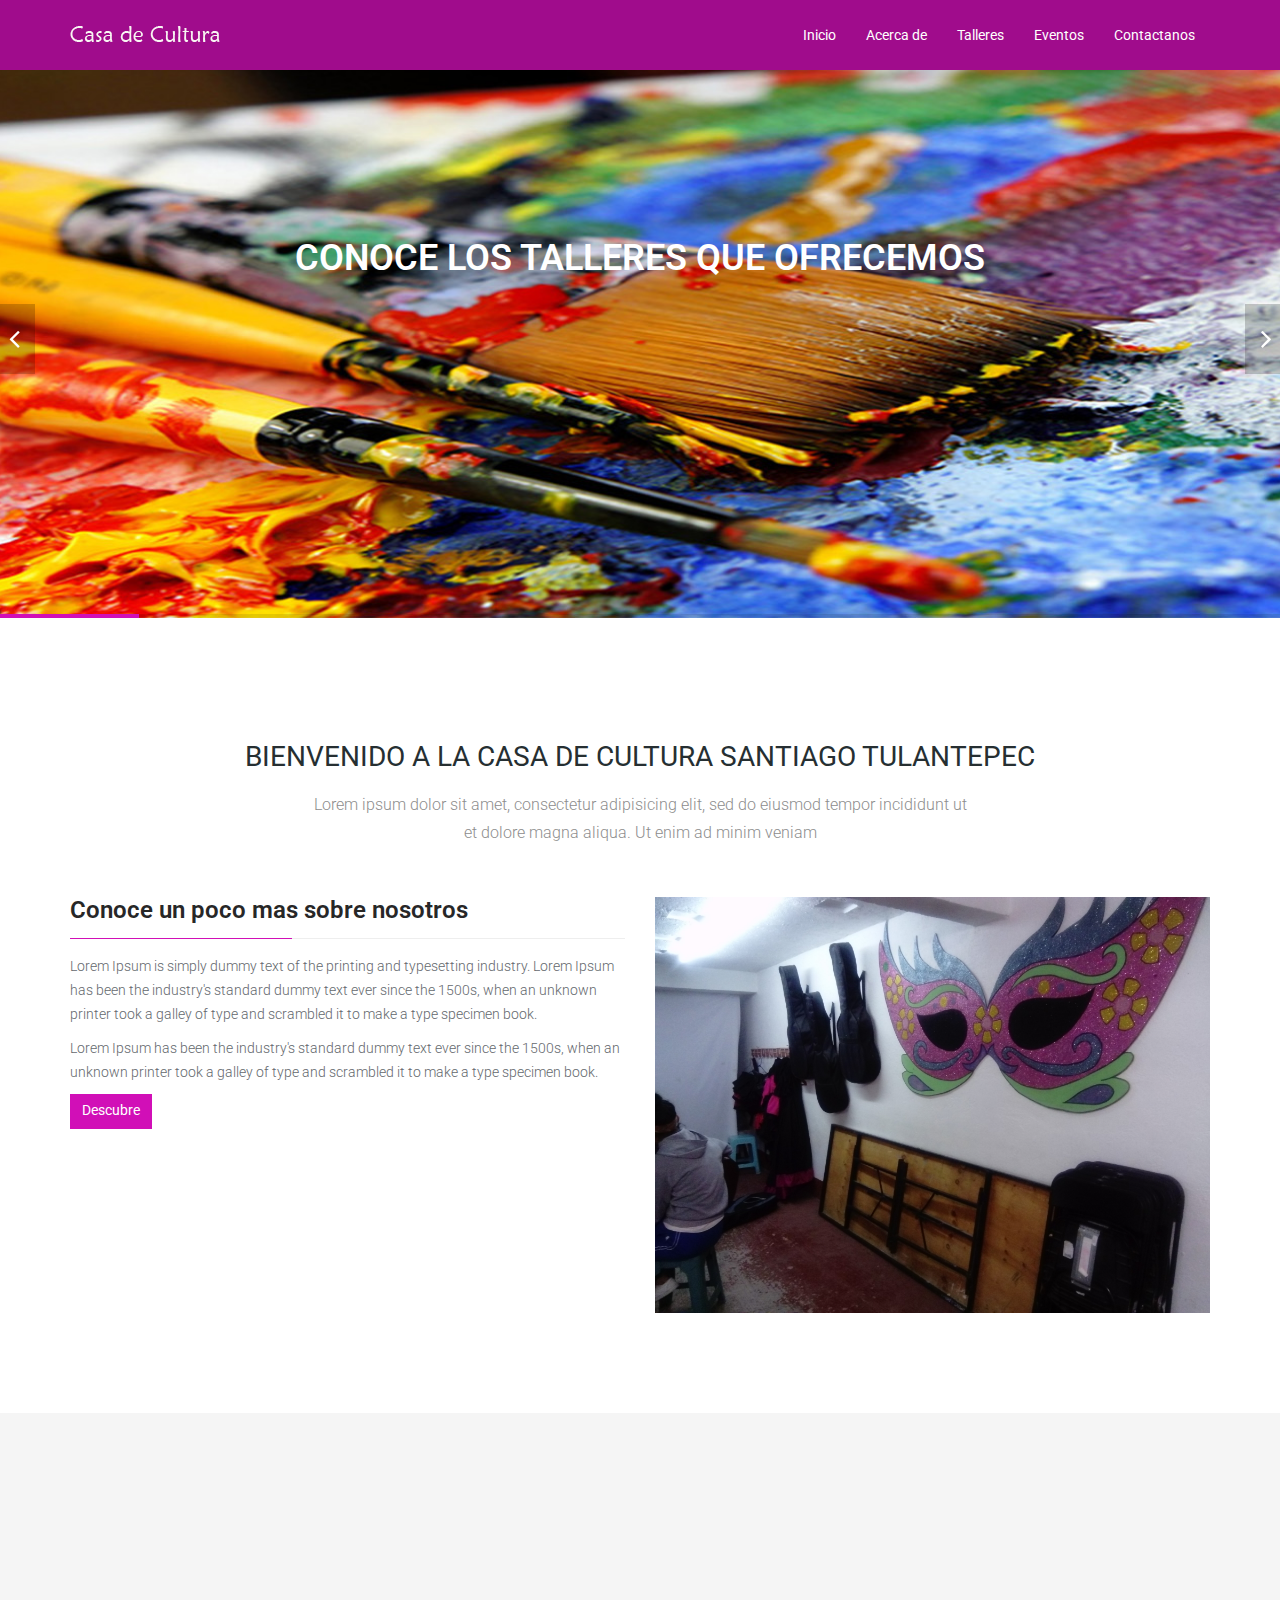
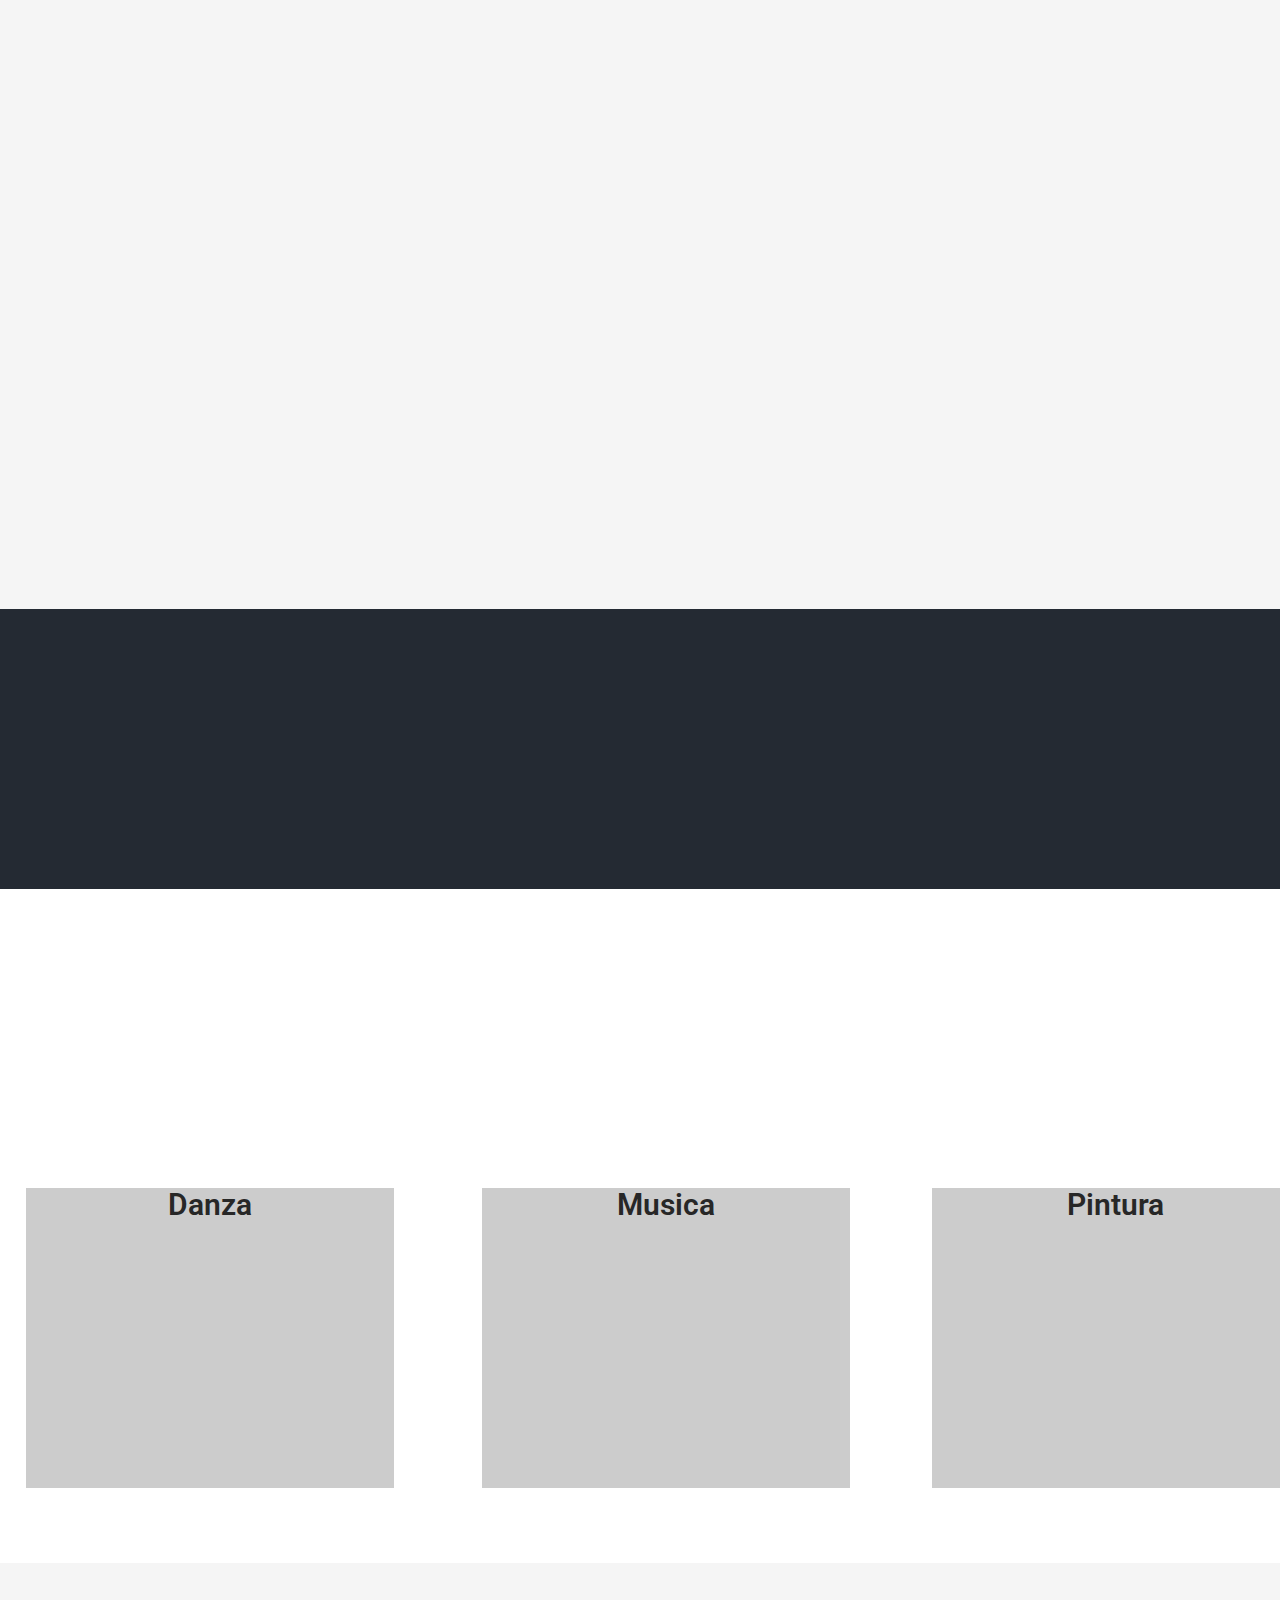
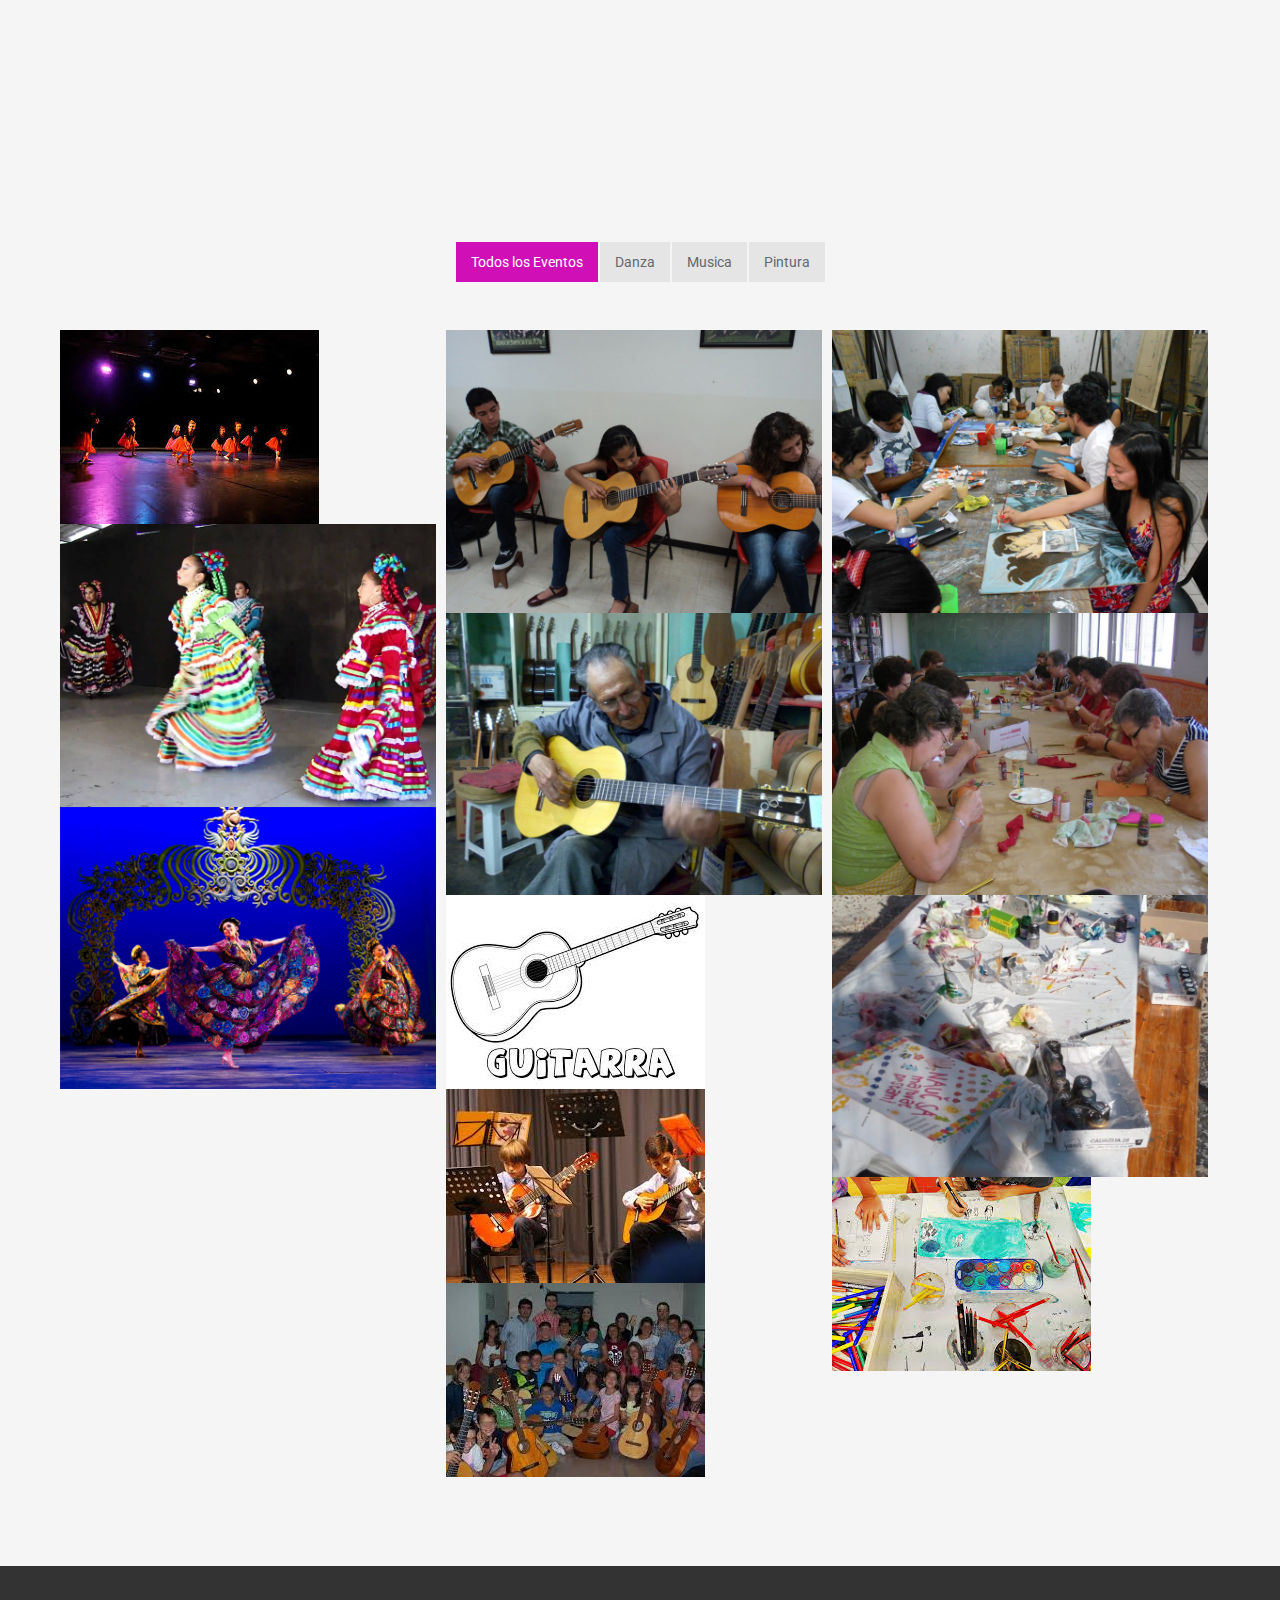
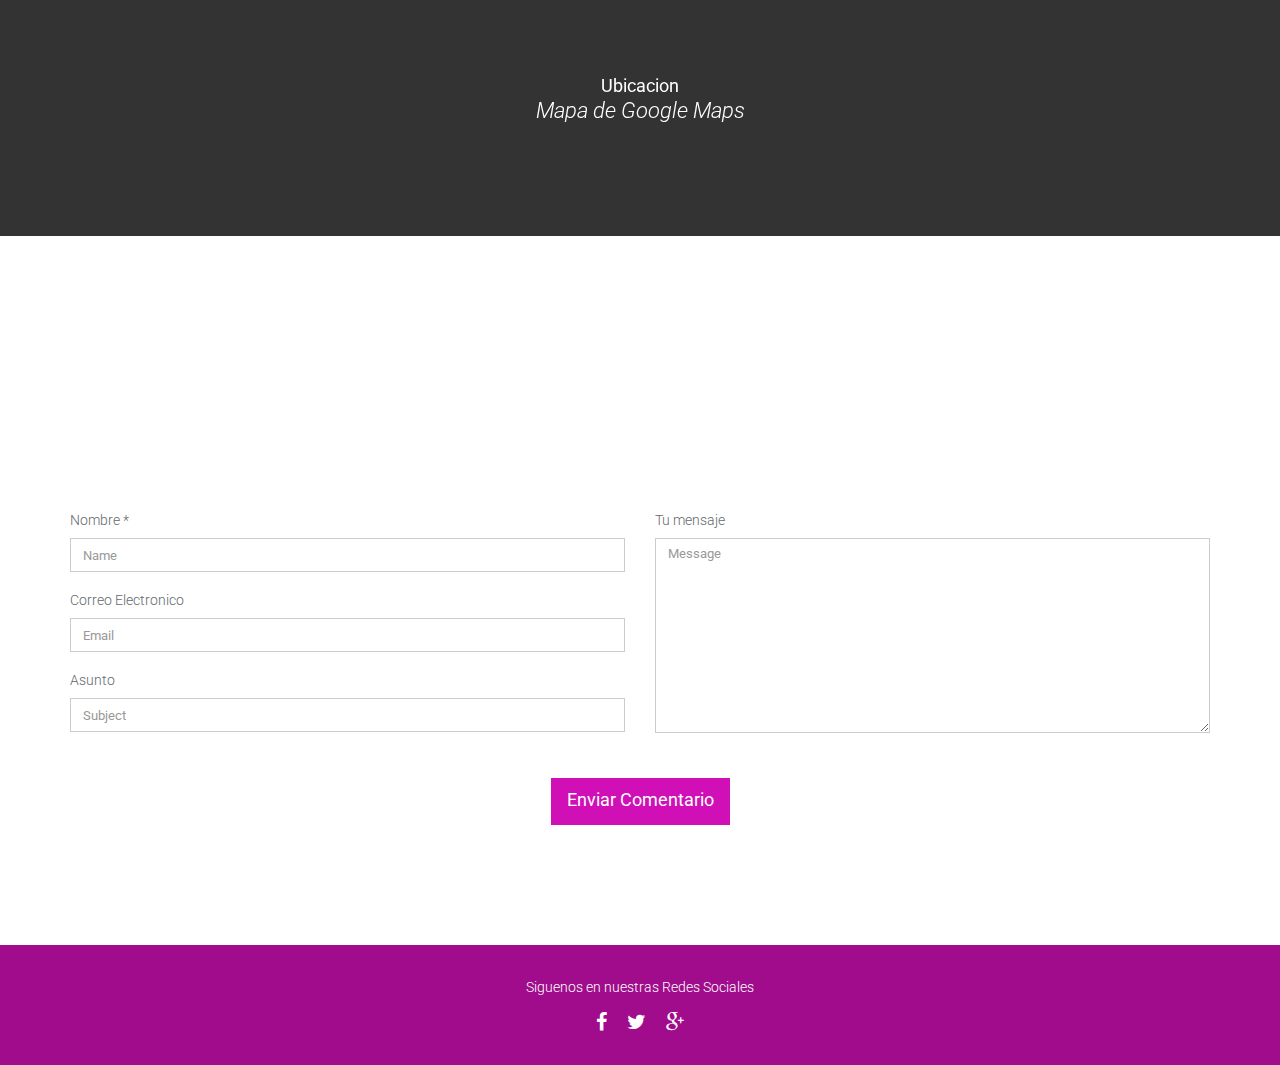
==== index.html @ a871e51c "Avance de pagina web" ====
<!DOCTYPE html>
<html lang="es">
<head>
    <meta charset="utf-8">
    <meta name="viewport" content="width=device-width, initial-scale=1.0">
    <meta name="description" content="">
    <meta name="author" content="">
    <title>Casa de Cultura</title>
</head><!--/head-->

<body id="home" class="homepage">


    <header id="top-header" class="navbar-inverse navbar-fixed-top">
            <div class="container">
                <div class="navbar-header">
                    <!-- responsive nav button -->
                    <button type="button" class="navbar-toggle" data-toggle="collapse" data-target=".navbar-collapse">
                        <span class="sr-only">Casa de Cultura</span>
                        <span class="icon-bar"></span>
                        <span class="icon-bar"></span>
                        <span class="icon-bar"></span>
                    </button>
                    <!-- /responsive nav button -->
                    
                    <!-- logo -->
                    <div class="navbar-brand">
                        <a class="smooth-scroll" data-section="#home" href="#home" >
                            <img src="images/logo.png" alt="">
                        </a>
                    </div>
                    <!-- /logo -->
                </div>

                <!-- main nav -->
                <nav class="collapse navbar-collapse navbar-right" role="navigation">
                    <div class="main-menu">
                        <ul id="nav" class="nav navbar-nav">
                            <li class="scroll"><a href="#home" data-section="#home">Inicio</a></li>
                            <li class="scroll"><a href="#about" data-section="#about">Acerca de</a></li>
                            <li class="scroll"><a href="#services" data-section="#services">Talleres</a></li>
                            <li class="scroll"><a href="#portfolio" data-section="#portfolio">Eventos</a></li>
                            <li class="scroll"><a href="#contact-area" data-section="#contact-area">Contactanos</a></li>   
                        </ul>
                    </div>
                </nav>
                <!-- /main nav -->
                
            </div>
        </header>

    <section id="main-slider">
        <div class="owl-carousel">
            <div class="item" style="background-image: url(images/slider/bg1.jpg);">
                <div class="slider-inner">
                    <div class="container">
                        <div class="row">
                            <div class="col-md-12">
                                <div class="carousel-content text-center">
                                    <h2>Conoce los Talleres que Ofrecemos</h2>
                                </div>
                            </div>
                        </div>
                    </div>
                </div>
            </div><!--/.item-->
            <div class="item" style="background-image: url(images/slider/bg2.jpg);">
                <div class="slider-inner">
                    <div class="container">
                        <div class="row">
                            <div class="col-md-12">
                                <div class="carousel-content text-center">

                                    <h2>Animate a ser parte de Nosotros</h2>
                                    <p>Aqui encontratas mucha infromacion acerca de nosotros</p>

                                </div>
                            </div>
                        </div>
                    </div>
                </div>
            </div><!--/.item-->
            <div class="item" style="background-image: url(images/slider/bg3.jpg);">
                <div class="slider-inner">
                    <div class="container">
                        <div class="row">
                            <div class="col-md-12">
                                <div class="carousel-content text-center">
                                    <h2>Ponte en Contacto con Nosotros para conocer mas</h2>
                                </div>
                            </div>
                        </div>
                    </div>
                </div>
            </div><!--/.item-->
            
        </div><!--/.owl-carousel-->
    </section><!--/#main-slider-->

    <section id="about">
        <div class="container">

            <div class="section-header">
                <h2 class="section-title text-center wow fadeInDown">Bienvenido a la Casa de Cultura Santiago Tulantepec</h2>
                <p class="text-center wow fadeInDown">Lorem ipsum dolor sit amet, consectetur adipisicing elit, sed do eiusmod tempor incididunt ut <br> et dolore magna aliqua. Ut enim ad minim veniam</p>
            </div>

            <div class="row">
                

                <div class="col-sm-6 wow fadeInRight">
                    <h3 class="column-title">Conoce un poco mas sobre nosotros</h3>
                    <p>Lorem Ipsum is simply dummy text of the printing and typesetting industry. Lorem Ipsum has been the industry's standard dummy text ever since the 1500s, when an unknown printer took a galley of type and scrambled it to make a type specimen book.</p>

                    <p>Lorem Ipsum has been the industry's standard dummy text ever since the 1500s, when an unknown printer took a galley of type and scrambled it to make a type specimen book.</p>

                    <a class="btn btn-primary" href="#">Descubre</a>

                </div>
                <div class="col-sm-6 wow fadeInLeft">
                    <img class="img-responsive" src="images/DSC_0016.JPG" alt="">
                </div>
            </div>
        </div>
    </section><!--/#about-->



    <section id="features">
        <div class="container">
            <div class="section-header">
                <h2 class="section-title text-center wow fadeInDown">Nuestros Obetivos</h2>
                <p class="text-center wow fadeInDown">Lorem ipsum dolor sit amet, consectetur adipisicing elit, sed do eiusmod tempor incididunt ut <br> et dolore magna aliqua. Ut enim ad minim veniam</p>
            </div>
            <div class="row">
                <div class="col-sm-6 wow fadeInLeft">
                    <img class="img-responsive" src="images/DSC_0014.JPG" alt="">
                </div>
                <div class="col-sm-6">
                    <div class="media service-box wow fadeInRight">

                        <div class="media-body">
                            <h4 class="media-heading">Objetivo 1</h4>
                            <p>Backed by some of the biggest names in the industry, Firefox OS is an open platform that fosters greater</p>
                        </div>
                    </div>

                    <div class="media service-box wow fadeInRight">
                        <div class="media-body">
                            <h4 class="media-heading">Objetivo 2</h4>
                            <p>Backed by some of the biggest names in the industry, Firefox OS is an open platform that fosters greater</p>
                        </div>
                    </div>

                    <div class="media service-box wow fadeInRight">
                        <div class="media-body">
                            <h4 class="media-heading">Objetivo 3</h4>
                            <p>Backed by some of the biggest names in the industry, Firefox OS is an open platform that fosters greater</p>
                        </div>
                    </div>
                </div>
            </div>
        </div>
    </section>

    <section id="cta2">
        <div class="container">
            <div class="text-center">
                <h2 class="wow fadeInUp">Consulta nuestros Horarios</h2>
                <p class="wow fadeInUp"><a class="btn btn-primary btn-lg" href="#">Ver Horarios</a></p>
            </div>
        </div>
    </section>

    <section id="services" >
        <div class="container" >

            <div class="section-header">
                <h2 class="section-title text-center wow fadeInDown">Talleres</h2>
                <p class="text-center wow fadeInDown">Lorem ipsum dolor sit amet, consectetur adipisicing elit, sed do eiusmod tempor incididunt ut <br> et dolore magna aliqua. Ut enim ad minim veniam</p>
            </div>
        </div><!--/.container-->

        <div class="taller">
            <div class="danza">
                <h2>Danza</h2>
            </div>
            <div class="musica">
                <h2>Musica</h2>
            </div>
            <div class="pintura">
                <h2>Pintura</h2>
            </div>     
        </div>

    </section><!--/#services-->

    <section id="portfolio">
        <div class="container">
            <div class="section-header">
                <h2 class="section-title text-center wow fadeInDown">Nuestros Eventos</h2>
                <p class="text-center wow fadeInDown">Lorem ipsum dolor sit amet, consectetur adipisicing elit, sed do eiusmod tempor incididunt ut <br> et dolore magna aliqua. Ut enim ad minim veniam</p>
            </div>

            <div class="text-center">
                <ul class="portfolio-filter">
                    <li><a class="active" href="#" data-filter="*">Todos los Eventos</a></li>
                    <li><a href="#" data-filter=".animation">Danza</a></li>
                    <li><a href="#" data-filter=".Business">Musica</a></li>
                    <li><a href="#" data-filter=".art">Pintura</a></li>
                </ul><!--/#portfolio-filter-->
            </div>

            <div class="portfolio-items">
                <div class="portfolio-item animation">
                    <div class="portfolio-item-inner">
                        <img class="img-responsive" src="images/portfolio/danza 1.jpg" alt="">
                        <img class="img-responsive" src="images/portfolio/danza 2.png" alt="">
                        <img class="img-responsive" src="images/portfolio/danza 3.png" alt="">
                        <img class="img-responsive" src="images/portfolio/danza 4.png" alt="">
                        <img class="img-responsive" src="images/portfolio/danza 5.png" alt="">
                    </div>
                </div><!--/.portfolio-item-->


                <div class="portfolio-item Business">
                    <div class="portfolio-item-inner">
                        <img class="img-responsive" src="images/portfolio/guitarra 1.jpg" alt="">
                        <img class="img-responsive" src="images/portfolio/guitarra 2.jpg" alt="">
                        <img class="img-responsive" src="images/portfolio/guitarra 3.jpg" alt="">
                        <img class="img-responsive" src="images/portfolio/guitarra 4.jpg" alt="">
                        <img class="img-responsive" src="images/portfolio/guitarra 5.jpg" alt="">
                    </div>
                </div><!--/.portfolio-item-->

                <div class="portfolio-item art">
                    <div class="portfolio-item-inner">
                        <img class="img-responsive" src="images/portfolio/pintura 1.jpg" alt="">
                        <img class="img-responsive" src="images/portfolio/pintura 2.jpg" alt="">
                        <img class="img-responsive" src="images/portfolio/pintura 3.jpg" alt="">
                        <img class="img-responsive" src="images/portfolio/pintura 4.jpg" alt="">
                        <img class="img-responsive" src="images/portfolio/pintura 5.jpg" alt="">
                    </div>
                </div><!--/.portfolio-item-->

            </div>
        </div><!--/.container-->
    </section><!--/#portfolio-->


    <section id="testimonial">
        <div class="container">
            <div class="row">
                <div class="col-sm-8 col-sm-offset-2">

                <div id="carousel-testimonial" class="carousel slide text-center" data-ride="carousel">
                        <!-- Wrapper for slides -->
                        <div class="carousel-inner" role="listbox">
                            <div class="item active">
                                <h4>Ubicacion</h4>
                                <p>Mapa de Google Maps</p>
                            </div>
                        </div>
                    </div>
                </div>
            </div>
        </div>
    </section><!--/#testimonial-->





    <section id="contact-area">
        <div class="container">
            <div class="row">
                <div class="section-header">
                    <h2 class="section-title text-center wow fadeInDown animated" style="visibility: visible;">Contactanos</h2>
                    <p class="text-center wow fadeInDown animated" style="visibility: visible;">Mandanos Tu comentario y nosotros nos pondremos en contacto contigo</p>
                </div>
                <form id="main-contact-form" name="contact-form" method="post">
                    <div class="col-lg-6 animated animate-from-left" style="opacity: 1; left: 0px;">

                        <div class="form-group">
                                <label for="name">Nombre <spam>*</spam></label>
                                <input id="name" type="text" name="name" class="form-control" placeholder="Name" required>
                            </div>
                        <div class="form-group">
                                <label for="email">Correo Electronico</label>
                                <input type="email" id="email" name="email" class="form-control" placeholder="Email" required>
                            </div>
                        <div class="form-group">
                            <label for="subject">Asunto</label>
                            <input type="text" id="subject" name="subject" class="form-control" placeholder="Subject" required>
                        </div>

                    </div>
                    <div class="col-lg-6 animated animate-from-right" style="opacity: 1; right: 0px;">
                        <div class="form-group">
                            <label for="message">Tu mensaje</label>
                            <textarea name="message" id="message" class="form-control" rows="8" placeholder="Message" required></textarea>
                        </div>
                    </div>
                    <div class="clearfix"></div>
                    <div class="text-center">

                          <button type="submit" class="btn btn-primary btn-lg btn-send-msg">Enviar Comentario</button>

                    </div>

                </form>

            </div>
        </div>
                
    </section><!--/#bottom-->

    <footer id="footer" style="background-color:rgb(160, 12, 140)">
        <div class="container">
            <div class="row">
                <div class="col-sm-12">
                    <p class="text-center">
                        Siguenos en nuestras Redes Sociales
                    </p>
                    
                    <ul class="social-icons text-center">
                        <li><a href="#"><i class="fa fa-facebook"></i></a></li>
                        <li><a href="#"><i class="fa fa-twitter"></i></a></li>
                        <li><a href="#"><i class="fa fa-google-plus"></i></a></li>
                    </ul>
                </div>
            </div>
        </div>
    </footer><!--/#footer-->

    <script src="js/jquery.js"></script>
    <script src="js/owl.carousel.min.js"></script>
    <script src="js/mousescroll.js"></script>
    <script src="js/jquery.prettyPhoto.js"></script>
    <script src="js/jquery.isotope.min.js"></script>
    <script src="js/jquery.inview.min.js"></script>
    <script src="js/wow.min.js"></script>
    <script src="js/main.js"></script>

        <!-- core CSS -->
        <link rel="stylesheet" href="css/estilos.css">
        <link href="css/bootstrap.min.css" rel="stylesheet">
        <link href="css/font-awesome.min.css" rel="stylesheet">
        <link href="css/animate.min.css" rel="stylesheet">
        <link href="css/owl.carousel.css" rel="stylesheet">
        <link href="css/owl.transitions.css" rel="stylesheet">
        <link href="css/prettyPhoto.css" rel="stylesheet">
        <link href="css/main.css" rel="stylesheet">
        <link href="css/responsive.css" rel="stylesheet">
</body>
</html>
---- css/estilos.css ----
.taller{
    background:white;
    width: 96%;
    height: 300px;
    margin: auto;
    margin-top: 10px; 
}
.danza{
    background:#CCCCCC; 
    width: 30%;
    height: 100%;
}
.musica{
    background:#CCCCCC; 
    width: 30%;
    height: 100%;
    margin-left:456px;
    margin-top:-320px;
}
.pintura{
    background:#CCCCCC; 
    width: 30%;
    height: 100%;
    margin-left:906px;
    margin-top: -320px;
}
---- css/prettyPhoto.css ----
div.pp_default .pp_top,div.pp_default .pp_top .pp_middle,div.pp_default .pp_top .pp_left,div.pp_default .pp_top .pp_right,div.pp_default .pp_bottom,div.pp_default .pp_bottom .pp_left,div.pp_default .pp_bottom .pp_middle,div.pp_default .pp_bottom .pp_right{height:13px}
div.pp_default .pp_top .pp_left{background:url(../images/prettyPhoto/default/sprite.png) -78px -93px no-repeat}
div.pp_default .pp_top .pp_middle{background:url(../images/prettyPhoto/default/sprite_x.png) top left repeat-x}
div.pp_default .pp_top .pp_right{background:url(../images/prettyPhoto/default/sprite.png) -112px -93px no-repeat}
div.pp_default .pp_content .ppt{color:#f8f8f8}
div.pp_default .pp_content_container .pp_left{background:url(../images/prettyPhoto/default/sprite_y.png) -7px 0 repeat-y;padding-left:13px}
div.pp_default .pp_content_container .pp_right{background:url(../images/prettyPhoto/default/sprite_y.png) top right repeat-y;padding-right:13px}
div.pp_default .pp_next:hover{background:url(../images/prettyPhoto/default/sprite_next.png) center right no-repeat;cursor:pointer}
div.pp_default .pp_previous:hover{background:url(../images/prettyPhoto/default/sprite_prev.png) center left no-repeat;cursor:pointer}
div.pp_default .pp_expand{background:url(../images/prettyPhoto/default/sprite.png) 0 -29px no-repeat;cursor:pointer;width:28px;height:28px}
div.pp_default .pp_expand:hover{background:url(../images/prettyPhoto/default/sprite.png) 0 -56px no-repeat;cursor:pointer}
div.pp_default .pp_contract{background:url(../images/prettyPhoto/default/sprite.png) 0 -84px no-repeat;cursor:pointer;width:28px;height:28px}
div.pp_default .pp_contract:hover{background:url(../images/prettyPhoto/default/sprite.png) 0 -113px no-repeat;cursor:pointer}
div.pp_default .pp_close{width:30px;height:30px;background:url(../images/prettyPhoto/default/sprite.png) 2px 1px no-repeat;cursor:pointer}
div.pp_default .pp_gallery ul li a{background:url(../images/prettyPhoto/default/default_thumb.png) center center #f8f8f8;border:1px solid #aaa}
div.pp_default .pp_social{margin-top:7px}
div.pp_default .pp_gallery a.pp_arrow_previous,div.pp_default .pp_gallery a.pp_arrow_next{position:static;left:auto}
div.pp_default .pp_nav .pp_play,div.pp_default .pp_nav .pp_pause{background:url(../images/prettyPhoto/default/sprite.png) -51px 1px no-repeat;height:30px;width:30px}
div.pp_default .pp_nav .pp_pause{background-position:-51px -29px}
div.pp_default a.pp_arrow_previous,div.pp_default a.pp_arrow_next{background:url(../images/prettyPhoto/default/sprite.png) -31px -3px no-repeat;height:20px;width:20px;margin:4px 0 0}
div.pp_default a.pp_arrow_next{left:52px;background-position:-82px -3px}
div.pp_default .pp_content_container .pp_details{margin-top:5px}
div.pp_default .pp_nav{clear:none;height:30px;width:110px;position:relative}
div.pp_default .pp_nav .currentTextHolder{font-family:Georgia;font-style:italic;color:#999;font-size:11px;left:75px;line-height:25px;position:absolute;top:2px;margin:0;padding:0 0 0 10px}
div.pp_default .pp_close:hover,div.pp_default .pp_nav .pp_play:hover,div.pp_default .pp_nav .pp_pause:hover,div.pp_default .pp_arrow_next:hover,div.pp_default .pp_arrow_previous:hover{opacity:0.7}
div.pp_default .pp_description{font-size:11px;font-weight:700;line-height:14px;margin:5px 50px 5px 0}
div.pp_default .pp_bottom .pp_left{background:url(../images/prettyPhoto/default/sprite.png) -78px -127px no-repeat}
div.pp_default .pp_bottom .pp_middle{background:url(../images/prettyPhoto/default/sprite_x.png) bottom left repeat-x}
div.pp_default .pp_bottom .pp_right{background:url(../images/prettyPhoto/default/sprite.png) -112px -127px no-repeat}
div.pp_default .pp_loaderIcon{background:url(../images/prettyPhoto/default/loader.gif) center center no-repeat}
div.light_rounded .pp_top .pp_left{background:url(../images/prettyPhoto/light_rounded/sprite.png) -88px -53px no-repeat}
div.light_rounded .pp_top .pp_right{background:url(../images/prettyPhoto/light_rounded/sprite.png) -110px -53px no-repeat}
div.light_rounded .pp_next:hover{background:url(../images/prettyPhoto/light_rounded/btnNext.png) center right no-repeat;cursor:pointer}
div.light_rounded .pp_previous:hover{background:url(../images/prettyPhoto/light_rounded/btnPrevious.png) center left no-repeat;cursor:pointer}
div.light_rounded .pp_expand{background:url(../images/prettyPhoto/light_rounded/sprite.png) -31px -26px no-repeat;cursor:pointer}
div.light_rounded .pp_expand:hover{background:url(../images/prettyPhoto/light_rounded/sprite.png) -31px -47px no-repeat;cursor:pointer}
div.light_rounded .pp_contract{background:url(../images/prettyPhoto/light_rounded/sprite.png) 0 -26px no-repeat;cursor:pointer}
div.light_rounded .pp_contract:hover{background:url(../images/prettyPhoto/light_rounded/sprite.png) 0 -47px no-repeat;cursor:pointer}
div.light_rounded .pp_close{width:75px;height:22px;background:url(../images/prettyPhoto/light_rounded/sprite.png) -1px -1px no-repeat;cursor:pointer}
div.light_rounded .pp_nav .pp_play{background:url(../images/prettyPhoto/light_rounded/sprite.png) -1px -100px no-repeat;height:15px;width:14px}
div.light_rounded .pp_nav .pp_pause{background:url(../images/prettyPhoto/light_rounded/sprite.png) -24px -100px no-repeat;height:15px;width:14px}
div.light_rounded .pp_arrow_previous{background:url(../images/prettyPhoto/light_rounded/sprite.png) 0 -71px no-repeat}
div.light_rounded .pp_arrow_next{background:url(../images/prettyPhoto/light_rounded/sprite.png) -22px -71px no-repeat}
div.light_rounded .pp_bottom .pp_left{background:url(../images/prettyPhoto/light_rounded/sprite.png) -88px -80px no-repeat}
div.light_rounded .pp_bottom .pp_right{background:url(../images/prettyPhoto/light_rounded/sprite.png) -110px -80px no-repeat}
div.dark_rounded .pp_top .pp_left{background:url(../images/prettyPhoto/dark_rounded/sprite.png) -88px -53px no-repeat}
div.dark_rounded .pp_top .pp_right{background:url(../images/prettyPhoto/dark_rounded/sprite.png) -110px -53px no-repeat}
div.dark_rounded .pp_content_container .pp_left{background:url(../images/prettyPhoto/dark_rounded/contentPattern.png) top left repeat-y}
div.dark_rounded .pp_content_container .pp_right{background:url(../images/prettyPhoto/dark_rounded/contentPattern.png) top right repeat-y}
div.dark_rounded .pp_next:hover{background:url(../images/prettyPhoto/dark_rounded/btnNext.png) center right no-repeat;cursor:pointer}
div.dark_rounded .pp_previous:hover{background:url(../images/prettyPhoto/dark_rounded/btnPrevious.png) center left no-repeat;cursor:pointer}
div.dark_rounded .pp_expand{background:url(../images/prettyPhoto/dark_rounded/sprite.png) -31px -26px no-repeat;cursor:pointer}
div.dark_rounded .pp_expand:hover{background:url(../images/prettyPhoto/dark_rounded/sprite.png) -31px -47px no-repeat;cursor:pointer}
div.dark_rounded .pp_contract{background:url(../images/prettyPhoto/dark_rounded/sprite.png) 0 -26px no-repeat;cursor:pointer}
div.dark_rounded .pp_contract:hover{background:url(../images/prettyPhoto/dark_rounded/sprite.png) 0 -47px no-repeat;cursor:pointer}
div.dark_rounded .pp_close{width:75px;height:22px;background:url(../images/prettyPhoto/dark_rounded/sprite.png) -1px -1px no-repeat;cursor:pointer}
div.dark_rounded .pp_description{margin-right:85px;color:#fff}
div.dark_rounded .pp_nav .pp_play{background:url(../images/prettyPhoto/dark_rounded/sprite.png) -1px -100px no-repeat;height:15px;width:14px}
div.dark_rounded .pp_nav .pp_pause{background:url(../images/prettyPhoto/dark_rounded/sprite.png) -24px -100px no-repeat;height:15px;width:14px}
div.dark_rounded .pp_arrow_previous{background:url(../images/prettyPhoto/dark_rounded/sprite.png) 0 -71px no-repeat}
div.dark_rounded .pp_arrow_next{background:url(../images/prettyPhoto/dark_rounded/sprite.png) -22px -71px no-repeat}
div.dark_rounded .pp_bottom .pp_left{background:url(../images/prettyPhoto/dark_rounded/sprite.png) -88px -80px no-repeat}
div.dark_rounded .pp_bottom .pp_right{background:url(../images/prettyPhoto/dark_rounded/sprite.png) -110px -80px no-repeat}
div.dark_rounded .pp_loaderIcon{background:url(../images/prettyPhoto/dark_rounded/loader.gif) center center no-repeat}
div.dark_square .pp_left,div.dark_square .pp_middle,div.dark_square .pp_right,div.dark_square .pp_content{background:#000}
div.dark_square .pp_description{color:#fff;margin:0 85px 0 0}
div.dark_square .pp_loaderIcon{background:url(../images/prettyPhoto/dark_square/loader.gif) center center no-repeat}
div.dark_square .pp_expand{background:url(../images/prettyPhoto/dark_square/sprite.png) -31px -26px no-repeat;cursor:pointer}
div.dark_square .pp_expand:hover{background:url(../images/prettyPhoto/dark_square/sprite.png) -31px -47px no-repeat;cursor:pointer}
div.dark_square .pp_contract{background:url(../images/prettyPhoto/dark_square/sprite.png) 0 -26px no-repeat;cursor:pointer}
div.dark_square .pp_contract:hover{background:url(../images/prettyPhoto/dark_square/sprite.png) 0 -47px no-repeat;cursor:pointer}
div.dark_square .pp_close{width:75px;height:22px;background:url(../images/prettyPhoto/dark_square/sprite.png) -1px -1px no-repeat;cursor:pointer}
div.dark_square .pp_nav{clear:none}
div.dark_square .pp_nav .pp_play{background:url(../images/prettyPhoto/dark_square/sprite.png) -1px -100px no-repeat;height:15px;width:14px}
div.dark_square .pp_nav .pp_pause{background:url(../images/prettyPhoto/dark_square/sprite.png) -24px -100px no-repeat;height:15px;width:14px}
div.dark_square .pp_arrow_previous{background:url(../images/prettyPhoto/dark_square/sprite.png) 0 -71px no-repeat}
div.dark_square .pp_arrow_next{background:url(../images/prettyPhoto/dark_square/sprite.png) -22px -71px no-repeat}
div.dark_square .pp_next:hover{background:url(../images/prettyPhoto/dark_square/btnNext.png) center right no-repeat;cursor:pointer}
div.dark_square .pp_previous:hover{background:url(../images/prettyPhoto/dark_square/btnPrevious.png) center left no-repeat;cursor:pointer}
div.light_square .pp_expand{background:url(../images/prettyPhoto/light_square/sprite.png) -31px -26px no-repeat;cursor:pointer}
div.light_square .pp_expand:hover{background:url(../images/prettyPhoto/light_square/sprite.png) -31px -47px no-repeat;cursor:pointer}
div.light_square .pp_contract{background:url(../images/prettyPhoto/light_square/sprite.png) 0 -26px no-repeat;cursor:pointer}
div.light_square .pp_contract:hover{background:url(../images/prettyPhoto/light_square/sprite.png) 0 -47px no-repeat;cursor:pointer}
div.light_square .pp_close{width:75px;height:22px;background:url(../images/prettyPhoto/light_square/sprite.png) -1px -1px no-repeat;cursor:pointer}
div.light_square .pp_nav .pp_play{background:url(../images/prettyPhoto/light_square/sprite.png) -1px -100px no-repeat;height:15px;width:14px}
div.light_square .pp_nav .pp_pause{background:url(../images/prettyPhoto/light_square/sprite.png) -24px -100px no-repeat;height:15px;width:14px}
div.light_square .pp_arrow_previous{background:url(../images/prettyPhoto/light_square/sprite.png) 0 -71px no-repeat}
div.light_square .pp_arrow_next{background:url(../images/prettyPhoto/light_square/sprite.png) -22px -71px no-repeat}
div.light_square .pp_next:hover{background:url(../images/prettyPhoto/light_square/btnNext.png) center right no-repeat;cursor:pointer}
div.light_square .pp_previous:hover{background:url(../images/prettyPhoto/light_square/btnPrevious.png) center left no-repeat;cursor:pointer}
div.facebook .pp_top .pp_left{background:url(../images/prettyPhoto/facebook/sprite.png) -88px -53px no-repeat}
div.facebook .pp_top .pp_middle{background:url(../images/prettyPhoto/facebook/contentPatternTop.png) top left repeat-x}
div.facebook .pp_top .pp_right{background:url(../images/prettyPhoto/facebook/sprite.png) -110px -53px no-repeat}
div.facebook .pp_content_container .pp_left{background:url(../images/prettyPhoto/facebook/contentPatternLeft.png) top left repeat-y}
div.facebook .pp_content_container .pp_right{background:url(../images/prettyPhoto/facebook/contentPatternRight.png) top right repeat-y}
div.facebook .pp_expand{background:url(../images/prettyPhoto/facebook/sprite.png) -31px -26px no-repeat;cursor:pointer}
div.facebook .pp_expand:hover{background:url(../images/prettyPhoto/facebook/sprite.png) -31px -47px no-repeat;cursor:pointer}
div.facebook .pp_contract{background:url(../images/prettyPhoto/facebook/sprite.png) 0 -26px no-repeat;cursor:pointer}
div.facebook .pp_contract:hover{background:url(../images/prettyPhoto/facebook/sprite.png) 0 -47px no-repeat;cursor:pointer}
div.facebook .pp_close{width:22px;height:22px;background:url(../images/prettyPhoto/facebook/sprite.png) -1px -1px no-repeat;cursor:pointer}
div.facebook .pp_description{margin:0 37px 0 0}
div.facebook .pp_loaderIcon{background:url(../images/prettyPhoto/facebook/loader.gif) center center no-repeat}
div.facebook .pp_arrow_previous{background:url(../images/prettyPhoto/facebook/sprite.png) 0 -71px no-repeat;height:22px;margin-top:0;width:22px}
div.facebook .pp_arrow_previous.disabled{background-position:0 -96px;cursor:default}
div.facebook .pp_arrow_next{background:url(../images/prettyPhoto/facebook/sprite.png) -32px -71px no-repeat;height:22px;margin-top:0;width:22px}
div.facebook .pp_arrow_next.disabled{background-position:-32px -96px;cursor:default}
div.facebook .pp_nav{margin-top:0}
div.facebook .pp_nav p{font-size:15px;padding:0 3px 0 4px}
div.facebook .pp_nav .pp_play{background:url(../images/prettyPhoto/facebook/sprite.png) -1px -123px no-repeat;height:22px;width:22px}
div.facebook .pp_nav .pp_pause{background:url(../images/prettyPhoto/facebook/sprite.png) -32px -123px no-repeat;height:22px;width:22px}
div.facebook .pp_next:hover{background:url(../images/prettyPhoto/facebook/btnNext.png) center right no-repeat;cursor:pointer}
div.facebook .pp_previous:hover{background:url(../images/prettyPhoto/facebook/btnPrevious.png) center left no-repeat;cursor:pointer}
div.facebook .pp_bottom .pp_left{background:url(../images/prettyPhoto/facebook/sprite.png) -88px -80px no-repeat}
div.facebook .pp_bottom .pp_middle{background:url(../images/prettyPhoto/facebook/contentPatternBottom.png) top left repeat-x}
div.facebook .pp_bottom .pp_right{background:url(../images/prettyPhoto/facebook/sprite.png) -110px -80px no-repeat}
div.pp_pic_holder a:focus{outline:none}
div.pp_overlay{background:#000;display:none;left:0;position:absolute;top:0;width:100%;z-index:9500}
div.pp_pic_holder{display:none;position:absolute;width:100px;z-index:10000}
.pp_content{height:40px;min-width:40px}
* html .pp_content{width:40px}
.pp_content_container{position:relative;text-align:left;width:100%}
.pp_content_container .pp_left{padding-left:20px}
.pp_content_container .pp_right{padding-right:20px}
.pp_content_container .pp_details{float:left;margin:10px 0 2px}
.pp_description{display:none;margin:0}
.pp_social{float:left;margin:0}
.pp_social .facebook{float:left;margin-left:5px;width:55px;overflow:hidden}
.pp_social .twitter{float:left}
.pp_nav{clear:right;float:left;margin:3px 10px 0 0}
.pp_nav p{float:left;white-space:nowrap;margin:2px 4px}
.pp_nav .pp_play,.pp_nav .pp_pause{float:left;margin-right:4px;text-indent:-10000px}
a.pp_arrow_previous,a.pp_arrow_next{display:block;float:left;height:15px;margin-top:3px;overflow:hidden;text-indent:-10000px;width:14px}
.pp_hoverContainer{position:absolute;top:0;width:100%;z-index:2000}
.pp_gallery{display:none;left:50%;margin-top:-50px;position:absolute;z-index:10000}
.pp_gallery div{float:left;overflow:hidden;position:relative}
.pp_gallery ul{float:left;height:35px;position:relative;white-space:nowrap;margin:0 0 0 5px;padding:0}
.pp_gallery ul a{border:1px rgba(0,0,0,0.5) solid;display:block;float:left;height:33px;overflow:hidden}
.pp_gallery ul a img{border:0}
.pp_gallery li{display:block;float:left;margin:0 5px 0 0;padding:0}
.pp_gallery li.default a{background:url(../images/prettyPhoto/facebook/default_thumbnail.gif) 0 0 no-repeat;display:block;height:33px;width:50px}
.pp_gallery .pp_arrow_previous,.pp_gallery .pp_arrow_next{margin-top:7px!important}
a.pp_next{background:url(../images/prettyPhoto/light_rounded/btnNext.png) 10000px 10000px no-repeat;display:block;float:right;height:100%;text-indent:-10000px;width:49%}
a.pp_previous{background:url(../images/prettyPhoto/light_rounded/btnNext.png) 10000px 10000px no-repeat;display:block;float:left;height:100%;text-indent:-10000px;width:49%}
a.pp_expand,a.pp_contract{cursor:pointer;display:none;height:20px;position:absolute;right:30px;text-indent:-10000px;top:10px;width:20px;z-index:20000}
a.pp_close{position:absolute;right:0;top:0;display:block;line-height:22px;text-indent:-10000px}
.pp_loaderIcon{display:block;height:24px;left:50%;position:absolute;top:50%;width:24px;margin:-12px 0 0 -12px}
#pp_full_res{line-height:1!important}
#pp_full_res .pp_inline{text-align:left}
#pp_full_res .pp_inline p{margin:0 0 15px}
div.ppt{color:#fff;display:none;font-size:17px;z-index:9999;margin:0 0 5px 15px}
div.pp_default .pp_content,div.light_rounded .pp_content{background-color:#fff}
div.pp_default #pp_full_res .pp_inline,div.light_rounded .pp_content .ppt,div.light_rounded #pp_full_res .pp_inline,div.light_square .pp_content .ppt,div.light_square #pp_full_res .pp_inline,div.facebook .pp_content .ppt,div.facebook #pp_full_res .pp_inline{color:#000}
div.pp_default .pp_gallery ul li a:hover,div.pp_default .pp_gallery ul li.selected a,.pp_gallery ul a:hover,.pp_gallery li.selected a{border-color:#fff}
div.pp_default .pp_details,div.light_rounded .pp_details,div.dark_rounded .pp_details,div.dark_square .pp_details,div.light_square .pp_details,div.facebook .pp_details{position:relative}
div.light_rounded .pp_top .pp_middle,div.light_rounded .pp_content_container .pp_left,div.light_rounded .pp_content_container .pp_right,div.light_rounded .pp_bottom .pp_middle,div.light_square .pp_left,div.light_square .pp_middle,div.light_square .pp_right,div.light_square .pp_content,div.facebook .pp_content{background:#fff}
div.light_rounded .pp_description,div.light_square .pp_description{margin-right:85px}
div.light_rounded .pp_gallery a.pp_arrow_previous,div.light_rounded .pp_gallery a.pp_arrow_next,div.dark_rounded .pp_gallery a.pp_arrow_previous,div.dark_rounded .pp_gallery a.pp_arrow_next,div.dark_square .pp_gallery a.pp_arrow_previous,div.dark_square .pp_gallery a.pp_arrow_next,div.light_square .pp_gallery a.pp_arrow_previous,div.light_square .pp_gallery a.pp_arrow_next{margin-top:12px!important}
div.light_rounded .pp_arrow_previous.disabled,div.dark_rounded .pp_arrow_previous.disabled,div.dark_square .pp_arrow_previous.disabled,div.light_square .pp_arrow_previous.disabled{background-position:0 -87px;cursor:default}
div.light_rounded .pp_arrow_next.disabled,div.dark_rounded .pp_arrow_next.disabled,div.dark_square .pp_arrow_next.disabled,div.light_square .pp_arrow_next.disabled{background-position:-22px -87px;cursor:default}
div.light_rounded .pp_loaderIcon,div.light_square .pp_loaderIcon{background:url(../images/prettyPhoto/light_rounded/loader.gif) center center no-repeat}
div.dark_rounded .pp_top .pp_middle,div.dark_rounded .pp_content,div.dark_rounded .pp_bottom .pp_middle{background:url(../images/prettyPhoto/dark_rounded/contentPattern.png) top left repeat}
div.dark_rounded .currentTextHolder,div.dark_square .currentTextHolder{color:#c4c4c4}
div.dark_rounded #pp_full_res .pp_inline,div.dark_square #pp_full_res .pp_inline{color:#fff}
.pp_top,.pp_bottom{height:20px;position:relative}
* html .pp_top,* html .pp_bottom{padding:0 20px}
.pp_top .pp_left,.pp_bottom .pp_left{height:20px;left:0;position:absolute;width:20px}
.pp_top .pp_middle,.pp_bottom .pp_middle{height:20px;left:20px;position:absolute;right:20px}
* html .pp_top .pp_middle,* html .pp_bottom .pp_middle{left:0;position:static}
.pp_top .pp_right,.pp_bottom .pp_right{height:20px;left:auto;position:absolute;right:0;top:0;width:20px}
.pp_fade,.pp_gallery li.default a img{display:none}
---- css/main.css ----
@import url(http://fonts.googleapis.com/css?family=Roboto:400,300,100,700,100italic,300italic,400italic,700italic);
/*
Template Name: Color
Version: 1.2
Author: ThemeintheBox
Author URL: https://www.themeinthebox.com/color-onepage-template-a/
*/
/*************************
*******Typography******
**************************/
body {
  padding-top: 60px;
  background: #fff;
  font-family: 'Roboto', sans-serif;
  font-weight: 400;
  color: #64686d;
  line-height: 26px;
}
h1,
h2,
h3,
h4,
h5,
h6 {
  font-weight: 600;
  font-family: 'Roboto', sans-serif;
  color: #272727;
}
p {
    font-size: 14px;
    line-height: 24px;
    font-weight: 300;
}
a {
  color: rgb(209, 15, 183);
}
a:hover,
a:focus {
  text-decoration: none;
  color: rgb(209, 15, 183)
}
hr {
  border-top: 1px solid #e5e5e5;
  border-bottom: 1px solid #fff;
}

.section-header {
  margin-bottom: 50px;
}
.section-header .section-title {
  margin-bottom: 15px;
  display: block;
  clear: both;
  font-size: 28px;
  line-height: 38px;
  text-align: center;
  font-weight: 400;
  color: #262f32;
  text-transform: uppercase;

}
.section-header p {
    display: block;
  clear: both;
  font-size: 16px;
  line-height: 28px;
  text-align: center;
  font-weight: 300;
  color: #8d8d8d;
}


.btn {
  border-width: 0;
  border-bottom-width: 3px;
  border-radius: 0px;
}
.btn.btn-primary {
  background: rgb(209, 15, 183);
  border-color: rgb(209, 15, 183);
}
.btn.btn-primary:hover,
.btn.btn-primary:focus {
  background: rgb(209, 15, 183);
}
.column-title {
  margin-top: 0;
  padding-bottom: 15px;
  border-bottom: 1px solid #eee;
  margin-bottom: 15px;
  position: relative;
}
.column-title:after {
  content: " ";
  position: absolute;
  bottom: -1px;
  left: 0;
  width: 40%;
  border-bottom: 1px solid rgb(209, 15, 183);
}
ul.nostyle {
  list-style: none;
  padding: 0;
  margin-bottom: 20px;
}
ul.nostyle i {
  color: #72C05B;
}
.scaleIn {
  -webkit-animation-name: scaleIn;
  animation-name: scaleIn;
}
/*************************
*******Header******
**************************/
.navbar.navbar-default {
  border: 0;
  border-radius: 0;
  margin-bottom: 0;
}
.navbar.navbar-default .navbar-toggle {
  margin-top: 32px;
}
.navbar-header .navbar-brand {
  padding:5px 0;
}
.navbar-header .navbar-brand a {
  height: auto;
  display: inline-block;
 
}
#top-header {
  padding: 10px 0;
}

@media only screen and (min-width: 768px) {
  #main-menu.navbar-default {
    background: rgba(255, 255, 255, 0.9);
    -webkit-box-shadow: 0 0 3px 0 rgba(0, 0, 0, 0.1);
    box-shadow: 0 0 3px 0 rgba(0, 0, 0, 0.1);
  }


  #main-menu.navbar-default .navbar-nav > li.active > a,
  #main-menu.navbar-default .navbar-nav > li.open > a,
  #main-menu.navbar-default .navbar-nav > li:hover > a {
    background: transparent;
  }
  #main-menu.navbar-default .dropdown-menu {
    padding: 0 20px;
    min-width: 220px;
    background-color: rgba(26, 28, 40, 0.9);
    border: 0;
    border-radius: 0;
    box-shadow: none;
    -webkit-box-shadow: none;
    background-clip: inherit;
  }
  #main-menu.navbar-default .dropdown-menu > li {
    border-left: 3px solid transparent;
    margin-left: -20px;
    padding-left: 17px;
  }
  #main-menu.navbar-default .dropdown-menu > li > a {
    border-top: 1px solid #404455;
    padding: 15px 0;
    color: #eeeeee;
  }
  #main-menu.navbar-default .dropdown-menu > li:first-child > a {
    border-top: 0;
  }
  #main-menu.navbar-default .dropdown-menu > li.active,
  #main-menu.navbar-default .dropdown-menu > li.open,
  #main-menu.navbar-default .dropdown-menu > li:hover {
    border-left-color: rgb(209, 15, 183);
  }
  #main-menu.navbar-default .dropdown-menu > li.active > a,
  #main-menu.navbar-default .dropdown-menu > li.open > a,
  #main-menu.navbar-default .dropdown-menu > li:hover > a {
    color: rgb(209, 15, 183);
    background-color: transparent;
  }
}
#main-slider {
  overflow: hidden;
}
#main-slider .item {
  height: 558px;
  background-repeat: no-repeat;
  background-position: 50% 0;
  background-size: cover;
}
#main-slider .slider-inner {
  position: absolute;
  top: 0;
  left: 0;
  width: 100%;
  height: 100%;
  color: #fff;
}
#main-slider .slider-inner h2 {
  margin-top: 180px;
  font-size: 36px;
  line-height: 1;
  text-transform: uppercase;
  color: white;
}
#main-slider .slider-inner h2 > span {
  color: rgb(209, 15, 183);
}
#main-slider .slider-inner .btn {
  margin-top: 10px;
}
#main-slider .owl-prev,
#main-slider .owl-next {
  position: absolute;
  top: 50%;
  background-color: rgba(0, 0, 0, 0.2);
  color: #fff;
  font-size: 30px;
  display: inline-block;
  margin-top: -35px;
  height: 70px;
  width: 70px;
  line-height: 70px;
  text-align: center;
  z-index: 5;
  -webkit-transition: background-color 400ms;
  transition: background-color 400ms;
}
#main-slider .owl-prev:hover,
#main-slider .owl-next:hover {
  background-color: rgb(209, 15, 183);
}
#main-slider .owl-prev {
  left: -35px;
  text-indent: 14px;
}
#main-slider .owl-next {
  right: -35px;
  text-indent: -14px;
}
#bar {
  width: 0%;
  max-width: 100%;
  height: 4px;
  background: rgb(209, 15, 183);
}
#progressBar {
  margin-top: -4px;
  position: relative;
  z-index: 999;
  width: 100%;
  background: rgba(0, 0, 0, 0.1);
}
#cta {
  padding: 50px 0;
  background-color: #eeeeee;
}
#cta h2 {
  margin-top: 0;
}
#cta .btn {
  margin-top: 40px;
}
#cta2 {
  background: #242a33;
  background-size: cover;
  color: #fff;
  padding: 70px 0;
}
#cta2 .btn {
  margin-top: 10px;
}
#cta2 h2 {
  color: #fff;
  font-size: 44px;
  line-height: 1;
}
#cta2 h2 > span {
  color: rgb(209, 15, 183);
}
#cta2 p {
    color: #fff;
}

/*************************
*******Feature******
**************************/
#features {
  padding: 100px 0;
  background: #f5f5f5;
}
#features .media.service-box:first-child {
  margin-top: 80px;
}
#services {
  padding: 100px 0 75px;
  text-align: center;
}

/*************************
*******Service******
**************************/
#services .features-item {
    margin: 25px 0;
}
#services .features-item .features-icon i {
  font-size: 40px;
  text-align: center;
}
#services .features-item:hover .features-icon i , #services .features-item:hover h3 {
  color: rgb(209, 15, 183);
}
#services .features-item h3 {
    text-transform: uppercase;
    letter-spacing: 2px;
    font-weight: 400;
    font-size: 14px;
    color: #111;
    margin: 16px 0 15px; 
    text-align: center;
}

.media.service-box {
  margin: 25px 0;
}
.media.service-box .pull-left {
  margin-right: 20px;
}
.media.service-box .pull-left > i {
  font-size: 24px;
  height: 64px;
  line-height: 64px;
  text-align: center;
  width: 64px;
  color: rgb(209, 15, 183);
  box-shadow: inset 0 0 0 1px #d7d7d7;
  -webkit-box-shadow: inset 0 0 0 1px #d7d7d7;
  transition: background-color 400ms, background-color 400ms;
  position: relative;
  display: block;
  line-height: 60px;
  font-size: 18px;
  transform: translateZ(0px);
}

/*************************
*******Portfolio******
**************************/
#portfolio {
  padding: 100px 0;
  background: #f5f5f5;
}
#portfolio .portfolio-filter {
  list-style: none;
  padding: 0;
  margin: 0 0 50px;
  display: inline-block;
}
#portfolio .portfolio-filter > li {
  float: left;
  display: block;
  margin:0 1px;
}
#portfolio .portfolio-filter > li a {
  display: block;
  padding: 7px 15px;
  background: #e5e5e5;
  color: #64686d;
  position: relative;
}
#portfolio .portfolio-filter > li a:hover,
#portfolio .portfolio-filter > li a.active {
  background: rgb(209, 15, 183);
  color: #fff;
}

#portfolio .portfolio-items {
  margin: -15px;
}
#portfolio .portfolio-item {
  width: 33%;
  float: left;
  padding: 5px;
  -webkit-box-sizing: border-box;
  -moz-box-sizing: border-box;
  -o-box-sizing: border-box;
  -ms-box-sizing: border-box;
  box-sizing: border-box;
  text-align: center;
}
#portfolio .portfolio-item .portfolio-item-inner {
  position: relative;
}
#portfolio .portfolio-item .portfolio-item-inner .portfolio-info {
  opacity: 0;
  position: absolute;
  bottom: 0;
  left: 0;
  right: 0;
  top: 0;
  padding: 10px;
  background: rgba(0, 0, 0, 0.5);
  color: #fff;
}
#portfolio .portfolio-item .portfolio-item-inner .portfolio-info h3 {
  font-size: 16px;
  line-height: 1;
  margin: 0;
  color: #fff;
  text-align: center;
  padding-top: 180px;
}
/**
#portfolio .portfolio-item .portfolio-item-inner .portfolio-info .preview {
-moz-transition: all 300ms;
  -o-transition: all 300ms;
  -webkit-transition: all 300ms;
  transition: all 300ms;
  top: 0;
  -ms-filter: "progid:DXImageTransform.Microsoft.Alpha(Opacity=0)";
  filter: alpha(opacity=0);
  opacity: 0;
  position: absolute;
  left: 0;
  right: 0;
  margin: auto;
}*/
#portfolio .portfolio-item:hover .portfolio-info {
  opacity: 1;
}
/*
#portfolio .portfolio-item:hover .portfolio-item-inner .portfolio-info .preview {
  top: 60px;
  -ms-filter: "progid:DXImageTransform.Microsoft.Alpha(Opacity=100)";
  filter: alpha(opacity=100);
  opacity: 1;
  -moz-transition: all 300ms;
  -o-transition: all 300ms;
  -webkit-transition: all 300ms;
  transition: all 300ms;
}*/
/* Start: Recommended Isotope styles */
/**** Isotope Filtering ****/
/*
.isotope-item {
  z-index: 2;
}
.isotope-hidden.isotope-item {
  pointer-events: none;
  z-index: 1;
}*/
/**** Isotope CSS3 transitions ****/
/*
.isotope,
.isotope .isotope-item {
  -webkit-transition-duration: 0.8s;
  -moz-transition-duration: 0.8s;
  -ms-transition-duration: 0.8s;
  -o-transition-duration: 0.8s;
  transition-duration: 0.8s;
}
.isotope {
  -webkit-transition-property: height, width;
  -moz-transition-property: height, width;
  -ms-transition-property: height, width;
  -o-transition-property: height, width;
  transition-property: height, width;
}
.isotope .isotope-item {
  -webkit-transition-property: -webkit-transform, opacity;
  -moz-transition-property: -moz-transform, opacity;
  -ms-transition-property: -ms-transform, opacity;
  -o-transition-property: -o-transform, opacity;
  transition-property: transform, opacity;
}
/**** disabling Isotope CSS3 transitions ****/
/*
.isotope.no-transition,
.isotope.no-transition .isotope-item,
.isotope .isotope-item.no-transition {
  -webkit-transition-duration: 0s;
  -moz-transition-duration: 0s;
  -ms-transition-duration: 0s;
  -o-transition-duration: 0s;
  transition-duration: 0s;
}
/* End: Recommended Isotope styles */
/* disable CSS transitions for containers with infinite scrolling*/
/*
.isotope.infinite-scrolling {
  -webkit-transition: none;
  -moz-transition: none;
  -ms-transition: none;
  -o-transition: none;
  transition: none;
}
/*************************
*******Testimonial******
**************************/
#testimonial {
  background: #333333;
  padding: 100px 0;
  color: #fff;
  text-align: center;
}
#testimonial h4 {
  color: #fff;
  margin-bottom: 0;
  font-size: 18px;
  font-weight: normal;
}
#testimonial small {
  display: block;
  margin-bottom: 10px;
  color: rgba(255, 255, 255, 0.7);
}
#testimonial p {
  font-style: italic;
  font-size: 22px;line-height: 30px;
}
#testimonial .img-thumbnail {
  background: transparent;
}
#testimonial #carousel-testimonial .btns {
    margin-top: 30px;
}
#testimonial #carousel-testimonial .btns a {
  margin:0 2px;
}
/*************************
*******About Us******
**************************/
#about {
  padding: 100px 0;
}


.divider {
  margin-top: 50px;
  margin-bottom: 50px;
  background-image: -moz-linear-gradient(180deg, #ffffff 0%, #e3e3e3 49%, #ffffff 100%);
  background-image: -webkit-linear-gradient(180deg, #ffffff 0%, #e3e3e3 49%, #ffffff 100%);
  background-image: -ms-linear-gradient(180deg, #ffffff 0%, #e3e3e3 49%, #ffffff 100%);
  width: 95%;
  height: 1px;
}
.progress {
  -webkit-box-shadow: none;
  box-shadow: none;
  background: #eeeeee;
}
.progress .progress-bar.progress-bar-primary {
  background-image: -moz-linear-gradient(4deg, #2caab3 0%, #2c8cb3 100%);
  background-image: -webkit-linear-gradient(4deg, #2caab3 0%, #2c8cb3 100%);
  background-image: -ms-linear-gradient(4deg, #2caab3 0%, #2c8cb3 100%);
  -webkit-box-shadow: none;
  box-shadow: none;
}

/*************************
*******Contact******
**************************/

#contact-area {
  padding:120px 0;
}

#contact .contact-form {
  background: rgba(255, 255, 255, 0.8);
  padding: 20px;
  margin-top: 50px;
}
#contact .contact-form h3 {
  margin-top: 0;
}
#contact-area label {
  font-weight: 300;
}
#contact-area .form-group input ,#contact-area .form-group textarea {
  border-radius: 0;
  font-size: 13px;
  font-weight: normal;
  color: #888;
}
#contact-area .form-group textarea {
  height: 195px;
}

#contact-area .form-control:focus, #focusedInput {
  border: 1px solid #000;
  box-shadow: none;
}

#contact-area  .btn-send-msg {
  margin-top: 30px;
}
/***********************
********* Footer ******
************************/
#footer {
  padding-top: 30px;
  padding-bottom: 30px;
  color: #fff;
  background: #2e2e2e;
}
#footer a {
  color: #fff;
}
#footer a:hover {
  color: rgb(209, 15, 183);
}
#footer ul {
  list-style: none;
  padding: 0;
  margin: 0 -7.5px;
}
#footer ul > li {
  display: inline-block;
  margin: 0 7.5px;
}
@media only screen and (min-width: 768px) {
  #footer .social-icons {
    font-size: 20px;
  }
}
.form-control {
  box-shadow: none;
  -webkit-box-shadow: none;
}
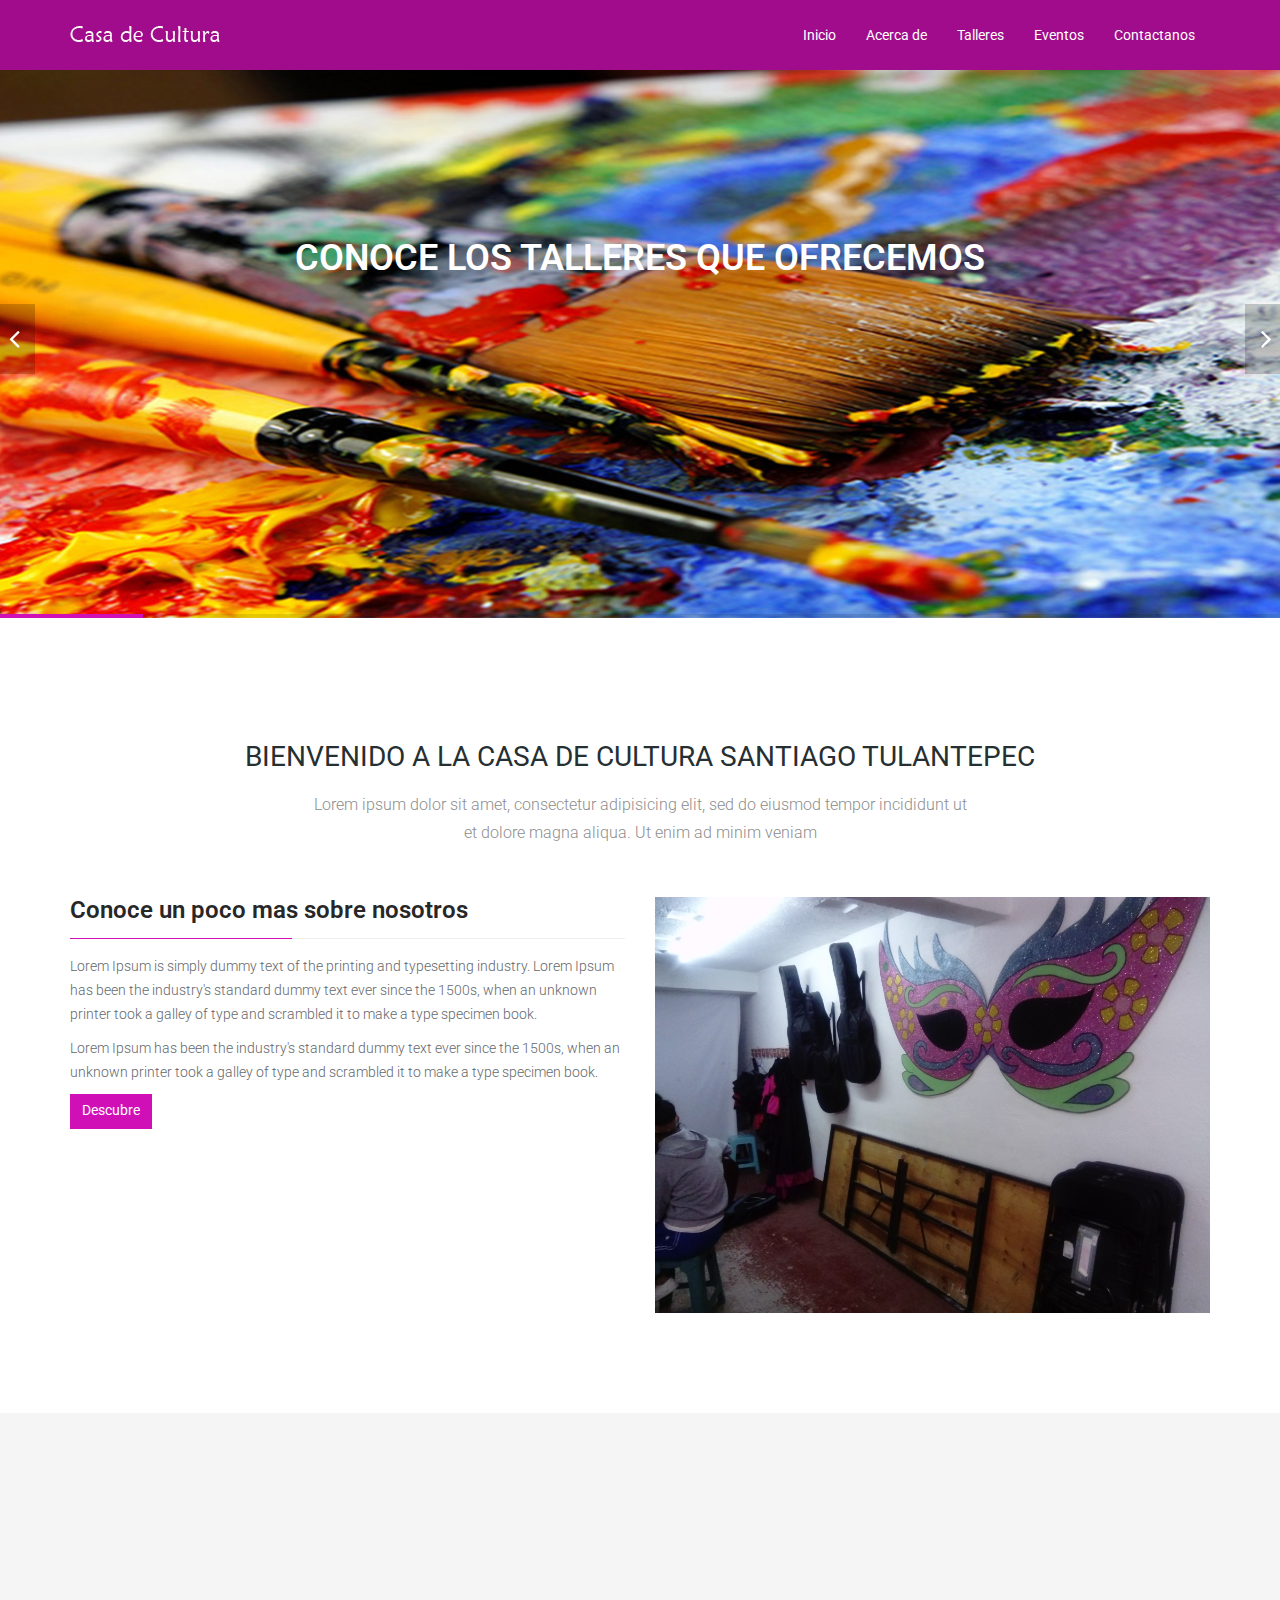
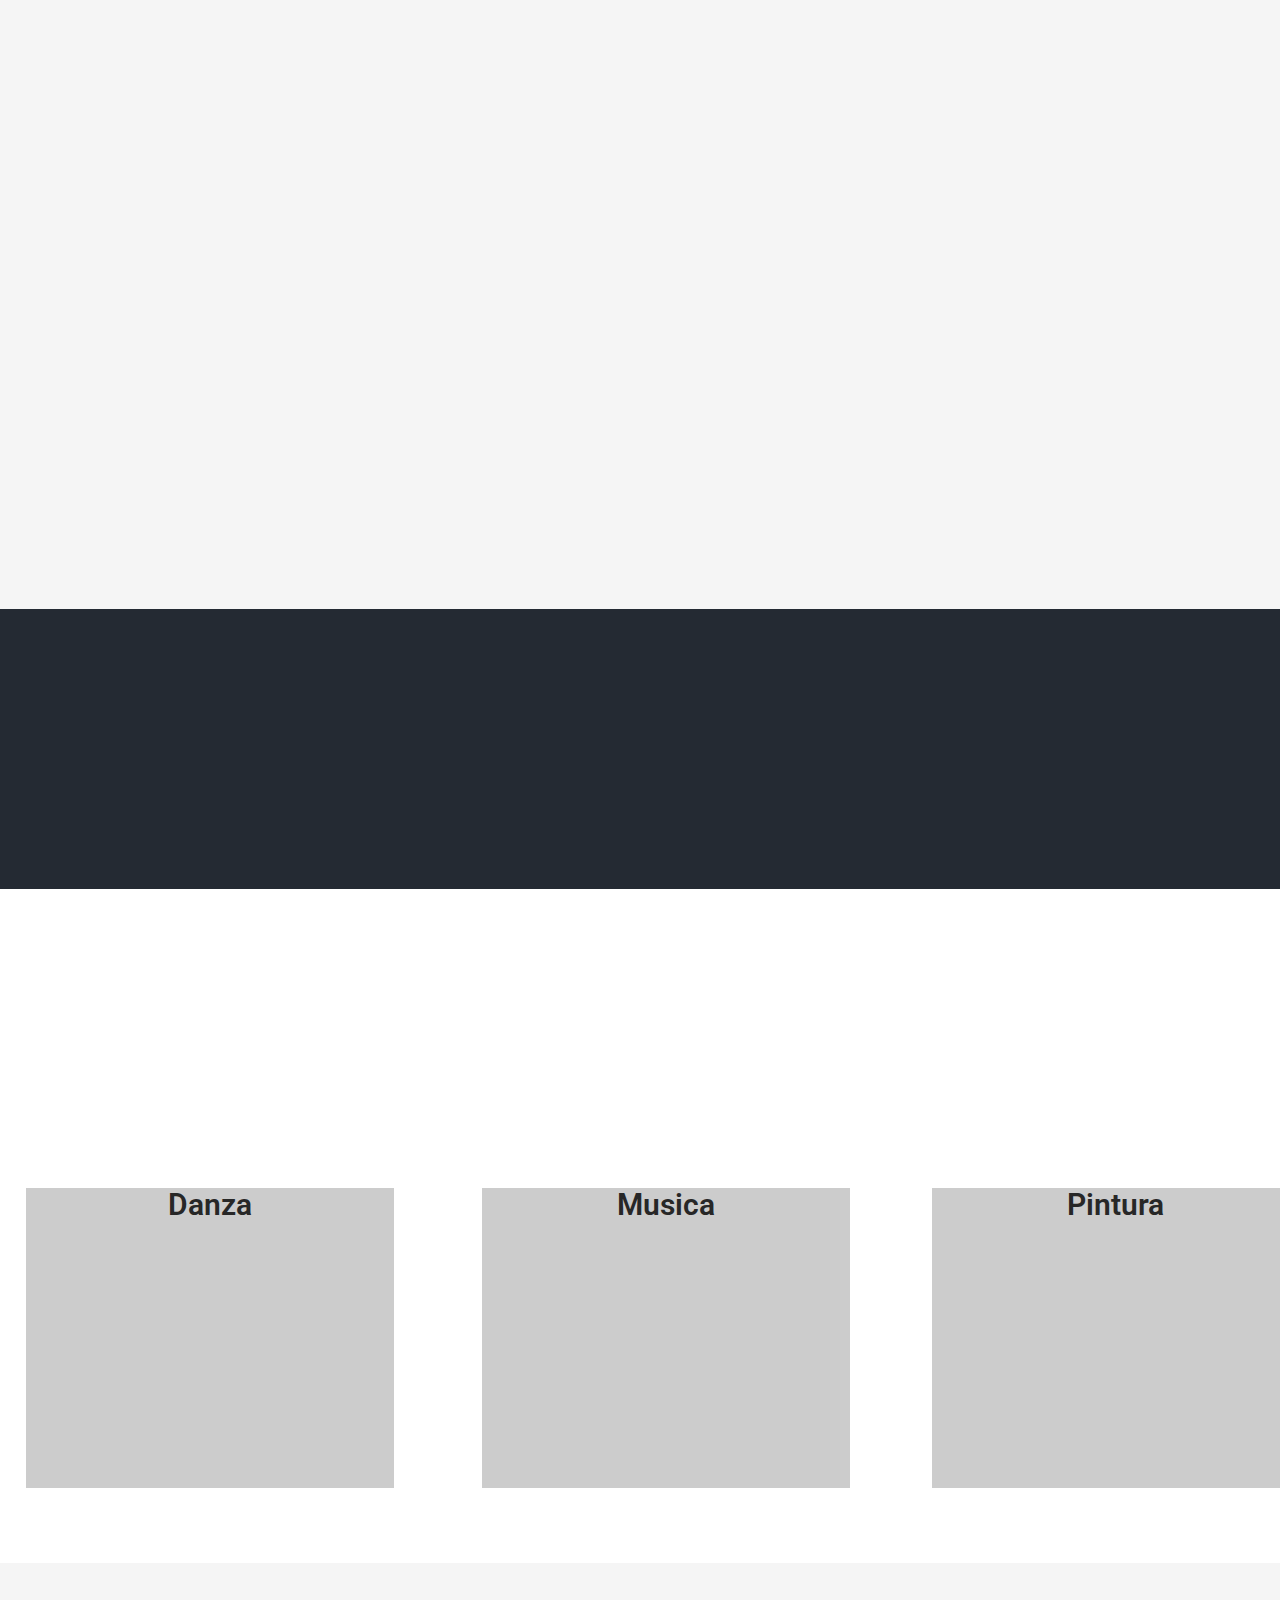
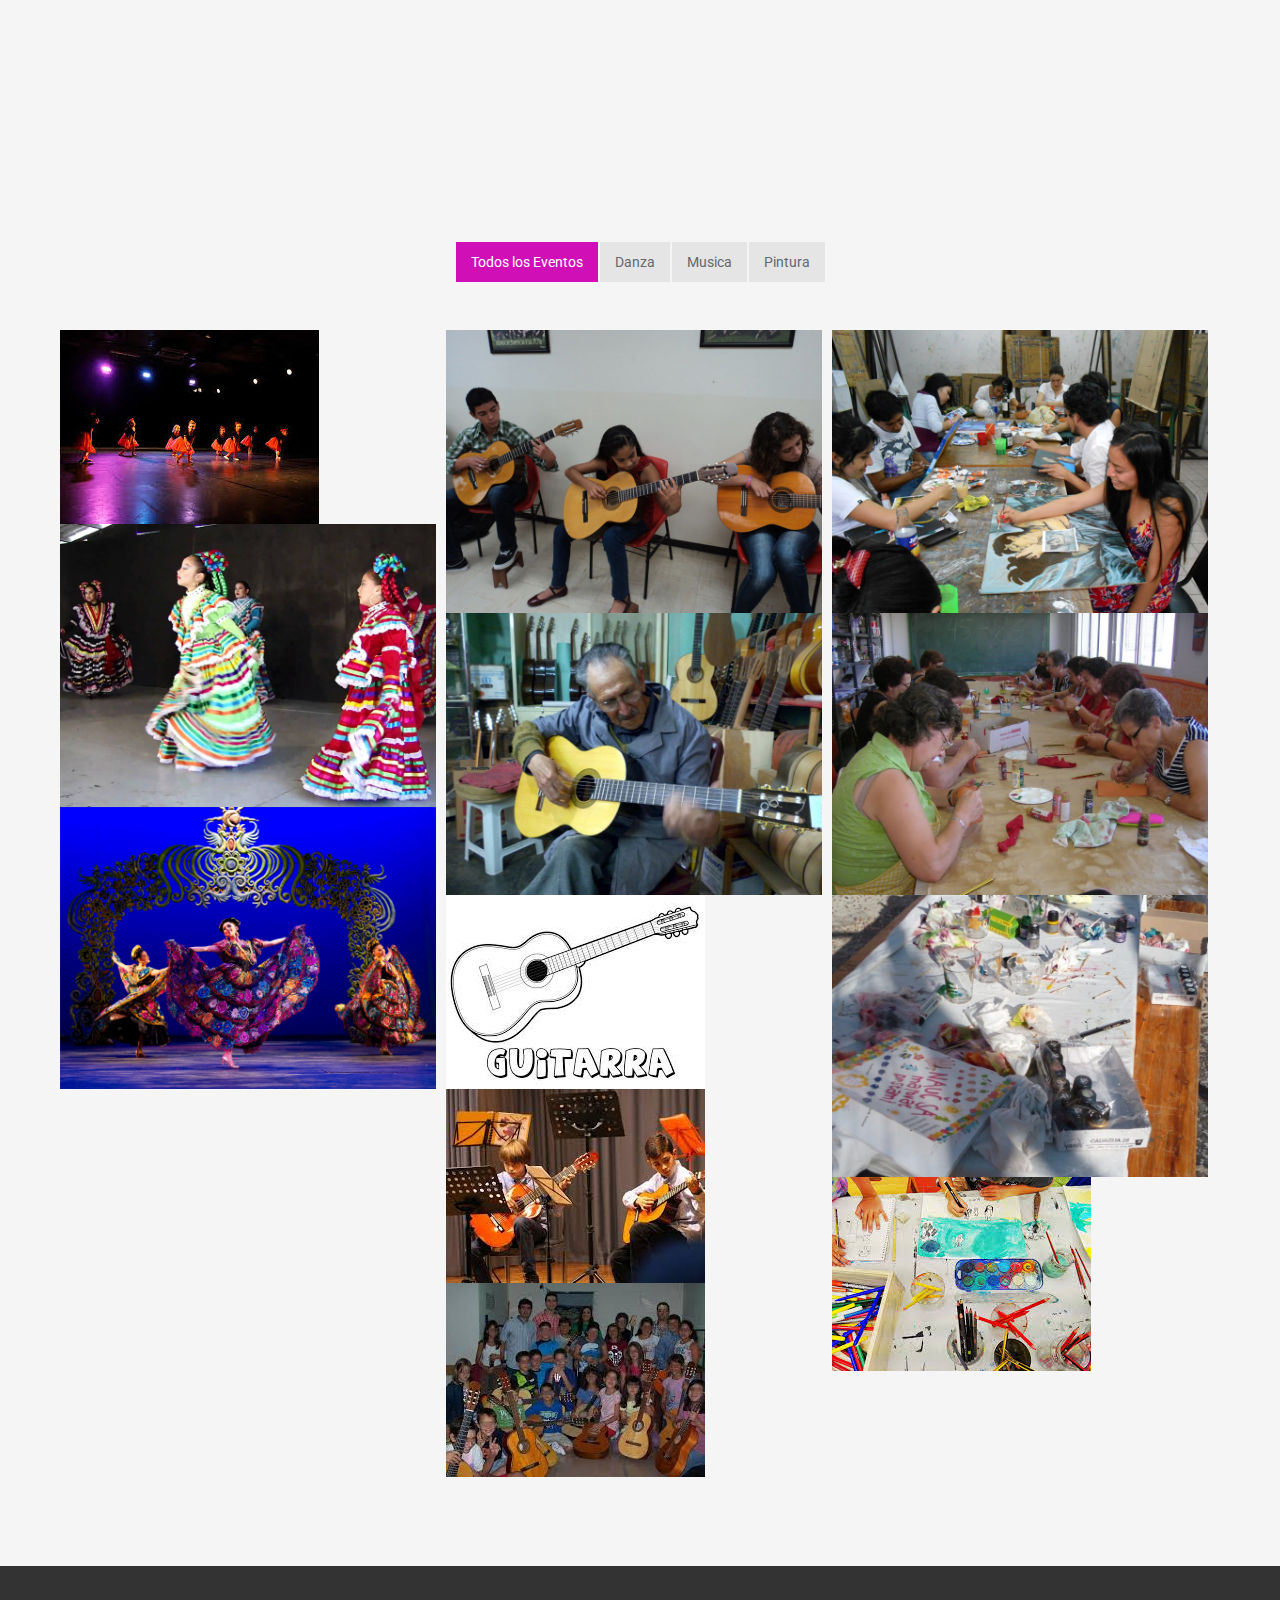
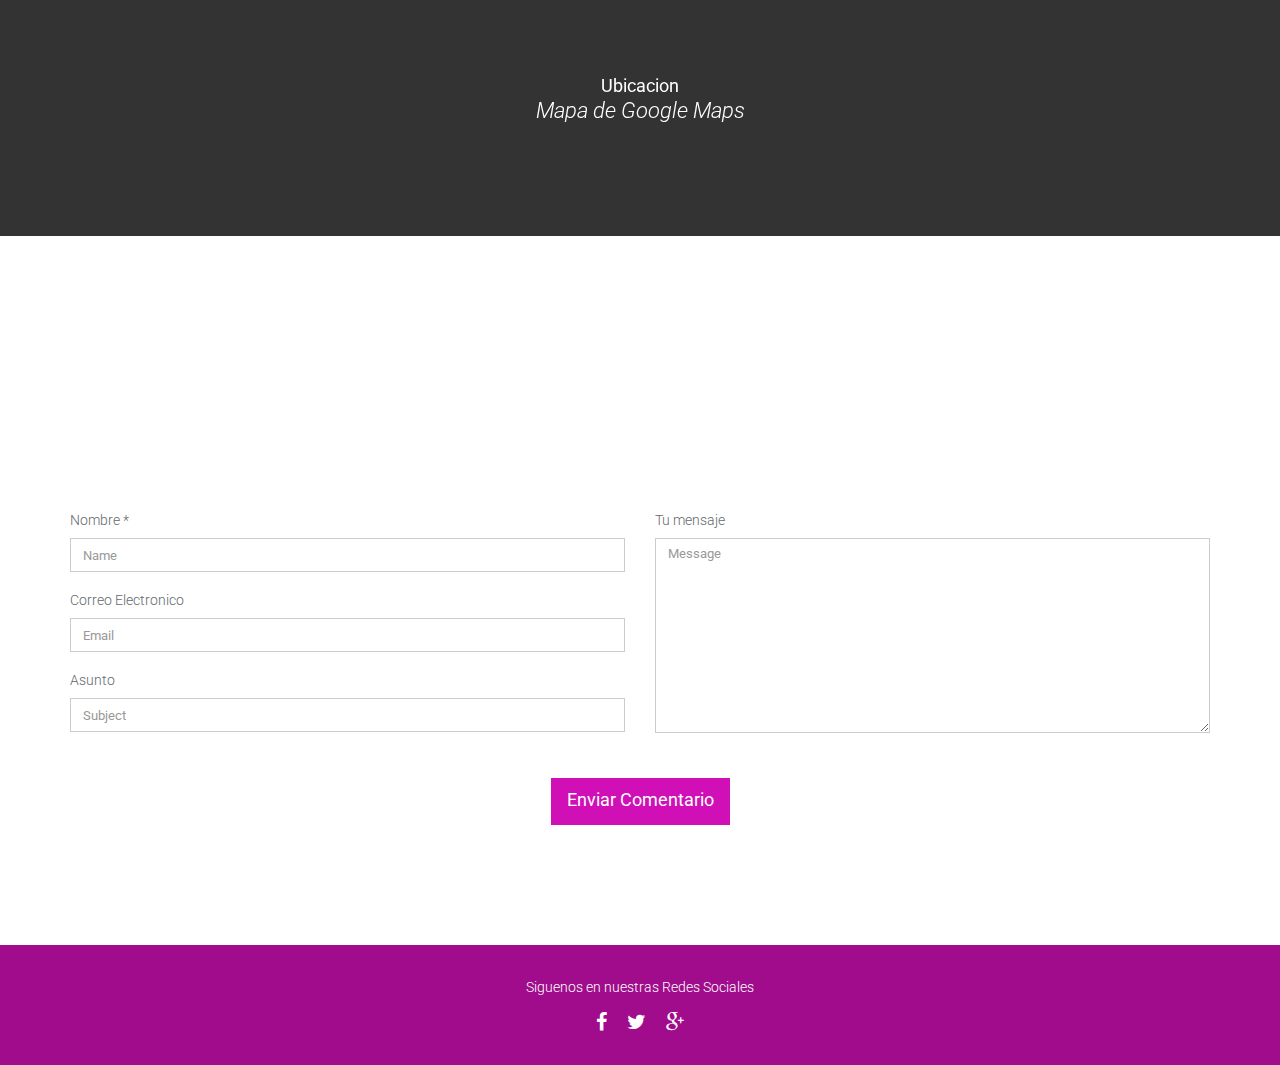
==== commit 2fe485a0: "pequeños cambios en codigo HTML" ====
--- a/index.html
+++ b/index.html
@@ -1,10 +1,6 @@
 <!DOCTYPE html>
 <html lang="es">
 <head>
-    <meta charset="utf-8">
-    <meta name="viewport" content="width=device-width, initial-scale=1.0">
-    <meta name="description" content="">
-    <meta name="author" content="">
     <title>Casa de Cultura</title>
 </head><!--/head-->
 
@@ -352,5 +348,10 @@
         <link href="css/prettyPhoto.css" rel="stylesheet">
         <link href="css/main.css" rel="stylesheet">
         <link href="css/responsive.css" rel="stylesheet">
+
+        <meta charset="utf-8">
+        <meta name="viewport" content="width=device-width, initial-scale=1.0">
+        <meta name="description" content="">
+        <meta name="author" content="">
 </body>
 </html>